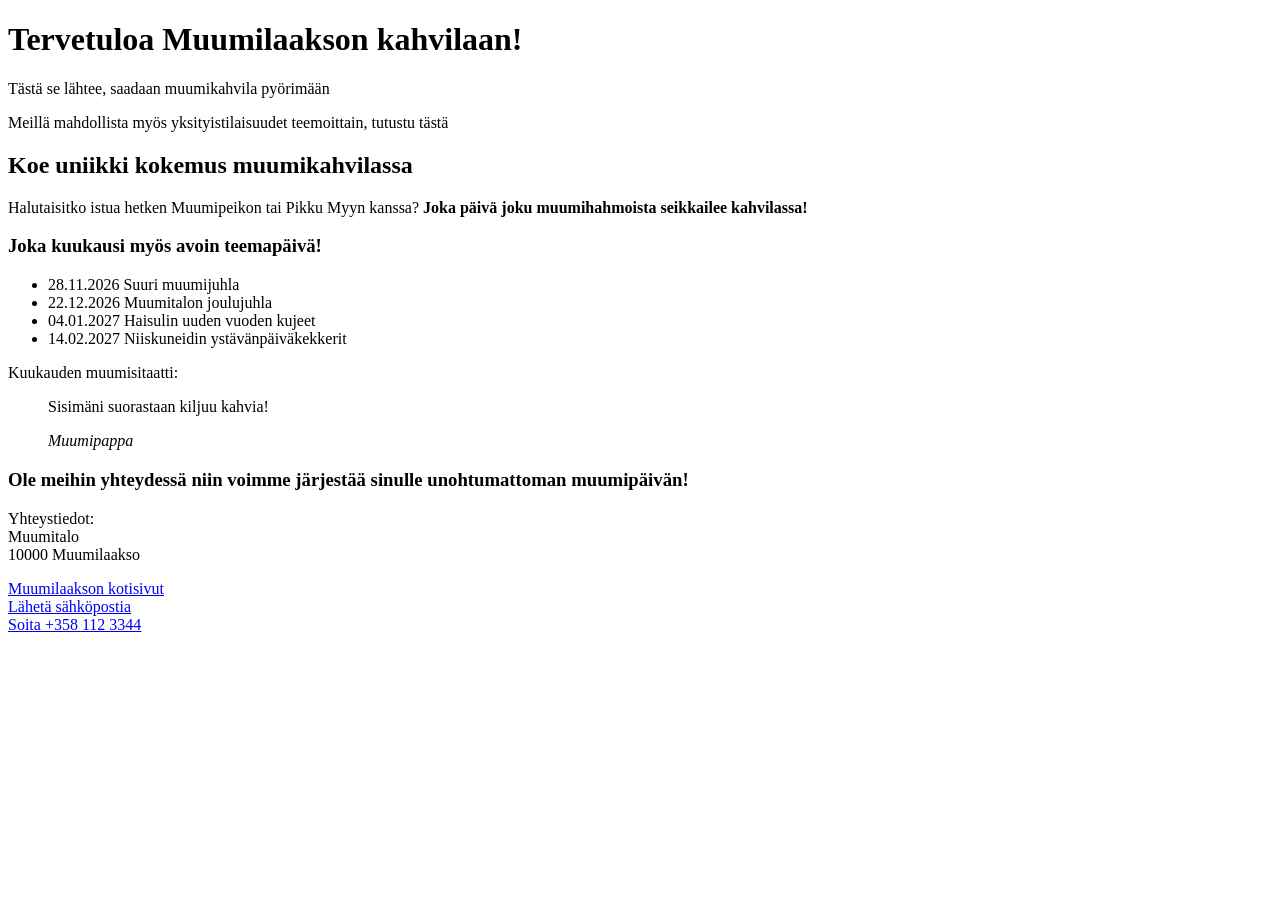
==== index.html @ e85e3ebe "lisää" ====
<!DOCTYPE html>
<html lang="en">
<head>
    <meta charset="UTF-8">
    <meta name="viewport" content="width=device-width, initial-scale=1.0">
    <title>Muumilaakson kahvila</title>
</head>
<body>
    <!-- Otsikot ja kappaleet -->
     <h1> Tervetuloa Muumilaakson kahvilaan!</h1>
     <p> Tästä se lähtee, saadaan muumikahvila pyörimään</p>
     <p> Meillä mahdollista myös yksityistilaisuudet teemoittain, tutustu tästä</p>
     <h2>Koe uniikki kokemus muumikahvilassa </h2>

     
     <p> Halutaisitko istua hetken Muumipeikon tai Pikku Myyn kanssa? <strong>Joka päivä joku muumihahmoista seikkailee kahvilassa!</strong></p>

    <h3> Joka kuukausi myös avoin teemapäivä!</h3>
        <ul>
            <li>28.11.2026 Suuri muumijuhla</li>
            <li>22.12.2026 Muumitalon joulujuhla</li>
            <li>04.01.2027 Haisulin uuden vuoden kujeet</li>
            <li>14.02.2027 Niiskuneidin ystävänpäiväkekkerit</li>
        </ul>

    <p> Kuukauden muumisitaatti:</p>
    <blockquote> 
        <p>Sisimäni suorastaan kiljuu kahvia!<p>
    <cite>Muumipappa</cite>
    </blockquote>


    <p>
        <h3>Ole meihin yhteydessä niin voimme järjestää sinulle unohtumattoman muumipäivän!</h3>

    </p>


      <p> Yhteystiedot: <br>
         Muumitalo <br>
         10000 Muumilaakso
    </p>
    <!-- Yhteystiedot -->
        <a href="https://muumilaakson.fi"> Muumilaakson kotisivut</a> <br>
        <a href="mailto:muumikahvila.com"> Lähetä sähköpostia</a> <br>
        <a href="tel:+3581123344"> Soita +358 112 3344</a>


</body>
</html>
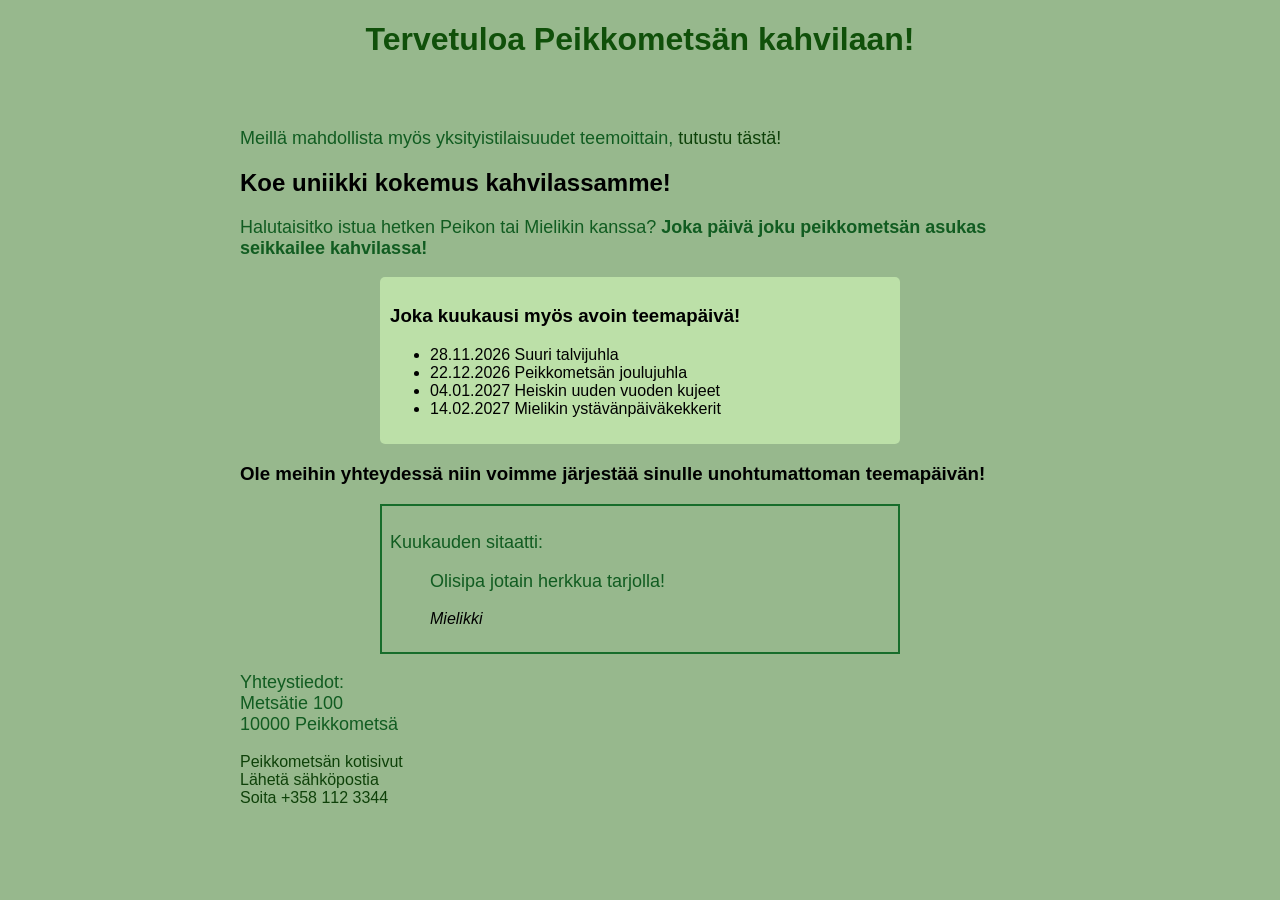
==== commit ff49266a: "juu" ====
--- a/index.html
+++ b/index.html
@@ -1,50 +1,69 @@
 <!DOCTYPE html>
-<html lang="en">
+<html lang="fi">
 <head>
     <meta charset="UTF-8">
     <meta name="viewport" content="width=device-width, initial-scale=1.0">
-    <title>Muumilaakson kahvila</title>
+    <title>Peikkometsän kahvila</title>
+    <link rel="stylesheet" href="index.css">
 </head>
+
+
+
 <body>
+
     <!-- Otsikot ja kappaleet -->
-     <h1> Tervetuloa Muumilaakson kahvilaan!</h1>
-     <p> Tästä se lähtee, saadaan muumikahvila pyörimään</p>
-     <p> Meillä mahdollista myös yksityistilaisuudet teemoittain, tutustu tästä</p>
-     <h2>Koe uniikki kokemus muumikahvilassa </h2>
+     <header>
+     <h1> Tervetuloa Peikkometsän kahvilaan!</h1>
+    </header>
+
+     <main class="container">
+     <p>
+        Meillä mahdollista myös yksityistilaisuudet teemoittain,
+       <a href="yksityistilaisuus.html"> tutustu tästä!</a> <br>
+    </p>
+     
+     <h2>Koe uniikki kokemus kahvilassamme! </h2>
 
      
-     <p> Halutaisitko istua hetken Muumipeikon tai Pikku Myyn kanssa? <strong>Joka päivä joku muumihahmoista seikkailee kahvilassa!</strong></p>
+     <p> Halutaisitko istua hetken Peikon tai Mielikin kanssa? <strong>Joka päivä joku peikkometsän asukas seikkailee kahvilassa!</strong></p>
+    
 
+     <div class="teemapaivat">
     <h3> Joka kuukausi myös avoin teemapäivä!</h3>
         <ul>
-            <li>28.11.2026 Suuri muumijuhla</li>
-            <li>22.12.2026 Muumitalon joulujuhla</li>
-            <li>04.01.2027 Haisulin uuden vuoden kujeet</li>
-            <li>14.02.2027 Niiskuneidin ystävänpäiväkekkerit</li>
+            <li>28.11.2026 Suuri talvijuhla</li>
+            <li>22.12.2026 Peikkometsän joulujuhla</li>
+            <li>04.01.2027 Heiskin uuden vuoden kujeet</li>
+            <li>14.02.2027 Mielikin ystävänpäiväkekkerit</li>
         </ul>
+    </div>
 
-    <p> Kuukauden muumisitaatti:</p>
-    <blockquote> 
-        <p>Sisimäni suorastaan kiljuu kahvia!<p>
-    <cite>Muumipappa</cite>
+    <h3>Ole meihin yhteydessä niin voimme järjestää sinulle unohtumattoman teemapäivän!</h3>
+
+    <div class="sitaatti">
+    <p> Kuukauden sitaatti:</p>
+    <blockquote>
+        <p>Olisipa jotain herkkua tarjolla!</p>
+        <cite>Mielikki</cite>
     </blockquote>
+    </div>
 
 
-    <p>
-        <h3>Ole meihin yhteydessä niin voimme järjestää sinulle unohtumattoman muumipäivän!</h3>
+    
+    
 
-    </p>
+  
 
 
       <p> Yhteystiedot: <br>
-         Muumitalo <br>
-         10000 Muumilaakso
+         Metsätie 100 <br>
+         10000 Peikkometsä
     </p>
     <!-- Yhteystiedot -->
-        <a href="https://muumilaakson.fi"> Muumilaakson kotisivut</a> <br>
-        <a href="mailto:muumikahvila.com"> Lähetä sähköpostia</a> <br>
+        <a href="https://peikkometsakahvila.fi"> Peikkometsän kotisivut</a> <br>
+        <a href="mailto:peikkometsa@kahvila.com"> Lähetä sähköpostia</a> <br>
         <a href="tel:+3581123344"> Soita +358 112 3344</a>
 
-
+</main>
 </body>
 </html>
--- a/index.css
+++ b/index.css
@@ -0,0 +1,45 @@
+
+body {
+background-color: rgb(151, 184, 141);
+font-family: Arial, sans-serif;
+}
+
+h1 {
+color: rgb(16, 80, 10);
+text-align: center;
+}
+
+p {
+color: rgb(17, 92, 33);
+font-size: 18px;
+}
+
+.teemapaivat {
+background-color: rgb(188, 224, 168);
+padding: 10px;
+border-radius: 5px;
+max-width: 500px;
+margin: 0 auto;
+}
+
+.container {
+max-width: 800px;
+margin: 20px auto;
+padding: 30px;
+}
+
+.sitaatti {
+border: 2px solid rgb(23, 109, 43);
+max-width: 500px;
+padding: 8px;
+margin: 0 auto;
+}
+
+a {
+color: rgb(14, 65, 9);
+text-decoration: none;
+}
+
+a:hover {
+text-decoration: underline;
+}
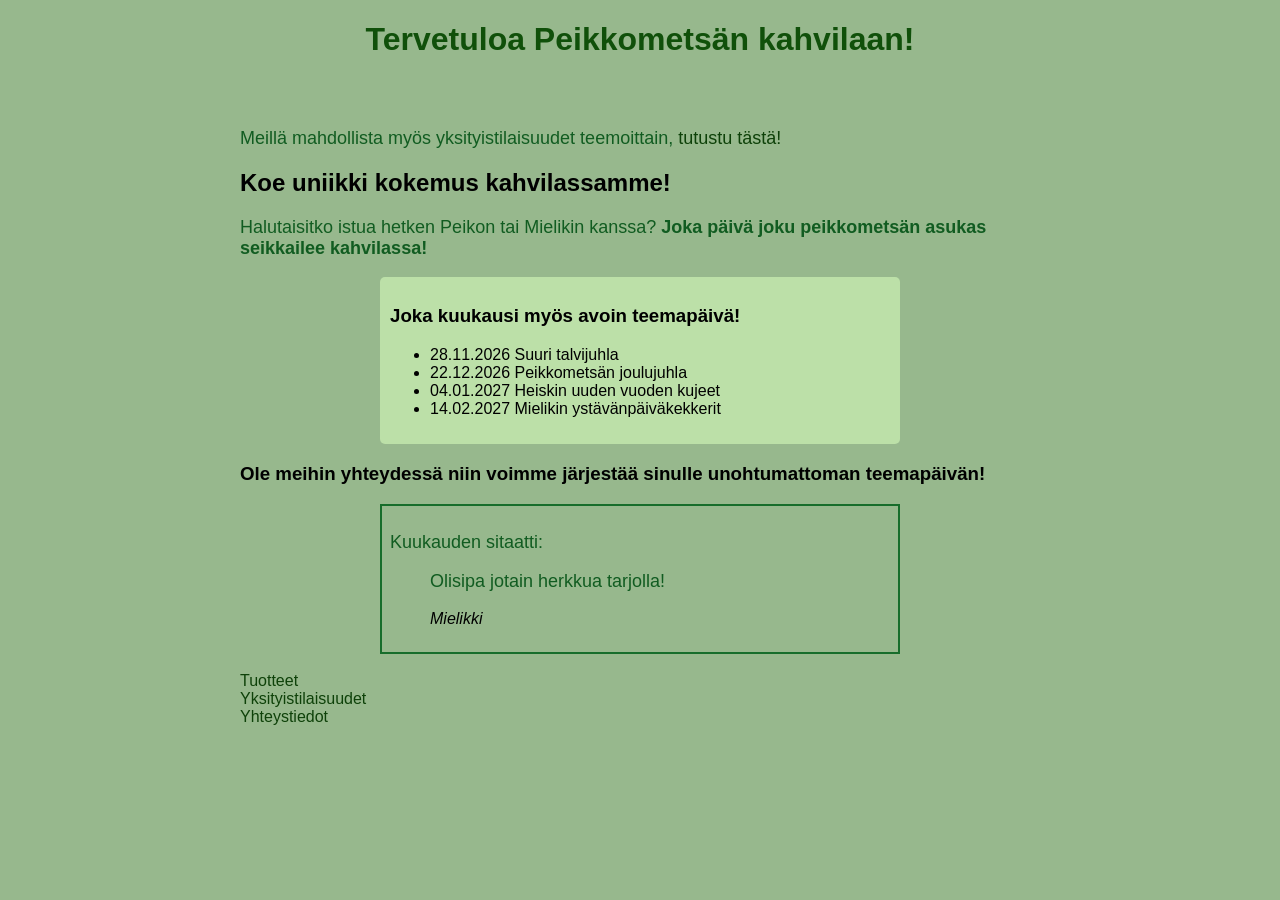
==== commit 94aed067: "uahoo" ====
--- a/index.html
+++ b/index.html
@@ -47,22 +47,15 @@
         <cite>Mielikki</cite>
     </blockquote>
     </div>
+    <br>
 
 
-    
-    
-
-  
-
-
-      <p> Yhteystiedot: <br>
-         Metsätie 100 <br>
-         10000 Peikkometsä
-    </p>
+    <div class="Linkit">
     <!-- Yhteystiedot -->
-        <a href="https://peikkometsakahvila.fi"> Peikkometsän kotisivut</a> <br>
-        <a href="mailto:peikkometsa@kahvila.com"> Lähetä sähköpostia</a> <br>
-        <a href="tel:+3581123344"> Soita +358 112 3344</a>
+        <a href="tuotteet.html"> Tuotteet</a> <br>
+        <a href="yksityistilaisuus.html"> Yksityistilaisuudet</a> <br>
+        <a href="yhteystiedot.html"> Yhteystiedot</a> 
+    </div>
 
 </main>
 </body>
--- a/index.css
+++ b/index.css
@@ -1,7 +1,7 @@
 
 body {
 background-color: rgb(151, 184, 141);
-font-family: Arial, sans-serif;
+font-family: Helvetica, Arial, sans-serif;
 }
 
 h1 {
@@ -42,4 +42,14 @@
 
 a:hover {
 text-decoration: underline;
-}+}
+
+
+.lomake {
+    max-width: 500px;
+    padding: 20px;
+    border: 2px solid rgb(16, 80, 10);
+    border-radius: 10px;
+    background-color: rgb(192, 245, 161);
+}
+
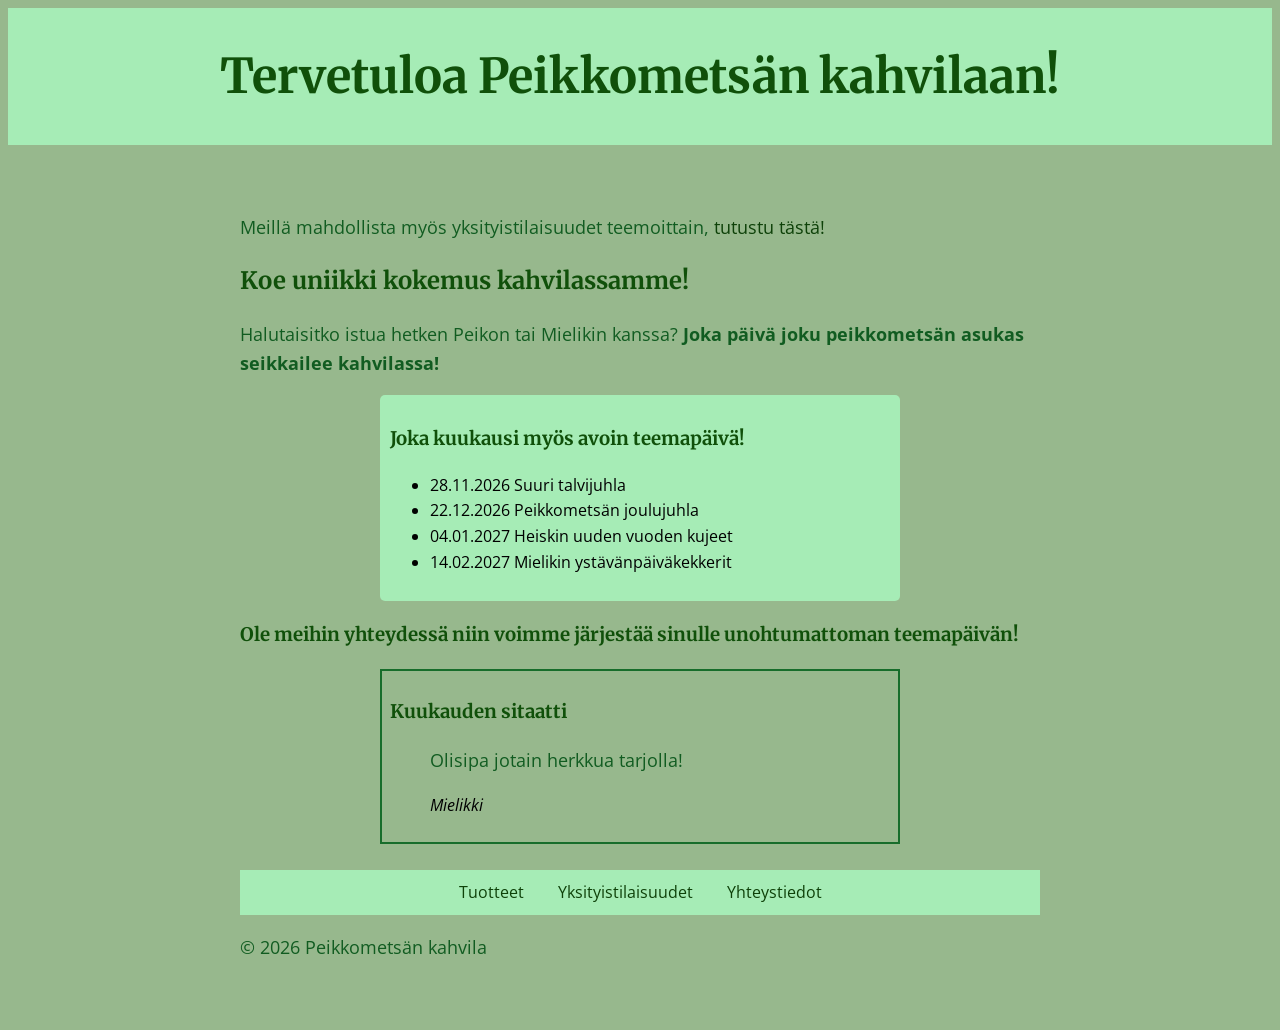
==== commit ea4f9d9d: "viimeinen päivitys" ====
--- a/index.html
+++ b/index.html
@@ -4,7 +4,13 @@
     <meta charset="UTF-8">
     <meta name="viewport" content="width=device-width, initial-scale=1.0">
     <title>Peikkometsän kahvila</title>
+
     <link rel="stylesheet" href="index.css">
+
+    <link rel="preconnect" href="https://fonts.googleapis.com">
+    <link rel="preconnect" href="https://fonts.gstatic.com" crossorigin>
+
+    <link href="https://fonts.googleapis.com/css2?family=Merriweather&family=Open+Sans:wght@400;700&display=swap" rel="stylesheet">
 </head>
 
 
@@ -28,34 +34,37 @@
      <p> Halutaisitko istua hetken Peikon tai Mielikin kanssa? <strong>Joka päivä joku peikkometsän asukas seikkailee kahvilassa!</strong></p>
     
 
-     <div class="teemapaivat">
-    <h3> Joka kuukausi myös avoin teemapäivä!</h3>
-        <ul>
-            <li>28.11.2026 Suuri talvijuhla</li>
-            <li>22.12.2026 Peikkometsän joulujuhla</li>
-            <li>04.01.2027 Heiskin uuden vuoden kujeet</li>
-            <li>14.02.2027 Mielikin ystävänpäiväkekkerit</li>
-        </ul>
-    </div>
+     <section class="teemapaivat">
+         <h3> Joka kuukausi myös avoin teemapäivä!</h3>
+            <ul>
+                <li>28.11.2026 Suuri talvijuhla</li>
+                <li>22.12.2026 Peikkometsän joulujuhla</li>
+                <li>04.01.2027 Heiskin uuden vuoden kujeet</li>
+                <li>14.02.2027 Mielikin ystävänpäiväkekkerit</li>
+            </ul>
+    </section>
 
     <h3>Ole meihin yhteydessä niin voimme järjestää sinulle unohtumattoman teemapäivän!</h3>
 
-    <div class="sitaatti">
-    <p> Kuukauden sitaatti:</p>
-    <blockquote>
+    <article class="sitaatti">
+        <h3>Kuukauden sitaatti</h3>
+        <blockquote>
         <p>Olisipa jotain herkkua tarjolla!</p>
         <cite>Mielikki</cite>
-    </blockquote>
-    </div>
+        </blockquote>
+    </article>
     <br>
 
 
-    <div class="Linkit">
-    <!-- Yhteystiedot -->
-        <a href="tuotteet.html"> Tuotteet</a> <br>
-        <a href="yksityistilaisuus.html"> Yksityistilaisuudet</a> <br>
-        <a href="yhteystiedot.html"> Yhteystiedot</a> 
-    </div>
+   <nav>
+        <a href="tuotteet.html">Tuotteet</a>
+        <a href="yksityistilaisuus.html">Yksityistilaisuudet</a>
+        <a href="yhteystiedot.html">Yhteystiedot</a>
+    </nav>
+
+    <footer>
+    <p>© 2026 Peikkometsän kahvila</p>
+    </footer>
 
 </main>
 </body>
--- a/index.css
+++ b/index.css
@@ -1,55 +1,77 @@
+body {
+    background-color: rgb(151, 184, 141);
+    font-family: 'Open Sans', sans-serif;
+    line-height: 1.6;
+}
 
-body {
-background-color: rgb(151, 184, 141);
-font-family: Helvetica, Arial, sans-serif;
+h1, h2, h3 {
+    font-family: 'Merriweather', serif;
+    color: rgb(16, 80, 10);
 }
 
 h1 {
-color: rgb(16, 80, 10);
-text-align: center;
+    text-align: center;
+    margin: 0;
+    font-size: 3rem;
 }
 
+header{
+    background-color: rgb(166, 236, 182);
+    padding: 30px 20px;
+    text-align: center;
+}
+
+
+
 p {
-color: rgb(17, 92, 33);
-font-size: 18px;
+    color: rgb(17, 92, 33);
+    font-size: 18px;
 }
 
 .teemapaivat {
-background-color: rgb(188, 224, 168);
-padding: 10px;
-border-radius: 5px;
-max-width: 500px;
-margin: 0 auto;
+    background-color: rgb(166, 236, 182);
+    padding: 10px;
+    border-radius: 5px;
+    max-width: 500px;
+    margin: 0 auto;
 }
 
 .container {
-max-width: 800px;
-margin: 20px auto;
-padding: 30px;
+    max-width: 800px;
+    margin: 20px auto;
+    padding: 30px;
 }
 
 .sitaatti {
-border: 2px solid rgb(23, 109, 43);
-max-width: 500px;
-padding: 8px;
-margin: 0 auto;
+    border: 2px solid rgb(23, 109, 43);
+    max-width: 500px;
+    padding: 8px;
+    margin: 0 auto;
 }
 
 a {
-color: rgb(14, 65, 9);
-text-decoration: none;
+    color: rgb(14, 65, 9);
+    text-decoration: none;
 }
 
 a:hover {
-text-decoration: underline;
+    text-decoration: underline;
 }
-
 
 .lomake {
     max-width: 500px;
     padding: 20px;
     border: 2px solid rgb(16, 80, 10);
     border-radius: 10px;
-    background-color: rgb(192, 245, 161);
+    background-color: rgb(166, 236, 182);
 }
 
+nav {
+    background-color: rgb(166, 236, 182);
+    padding: 10px;
+    text-align: center;
+}
+
+nav a{
+    margin: 0 15px;
+}
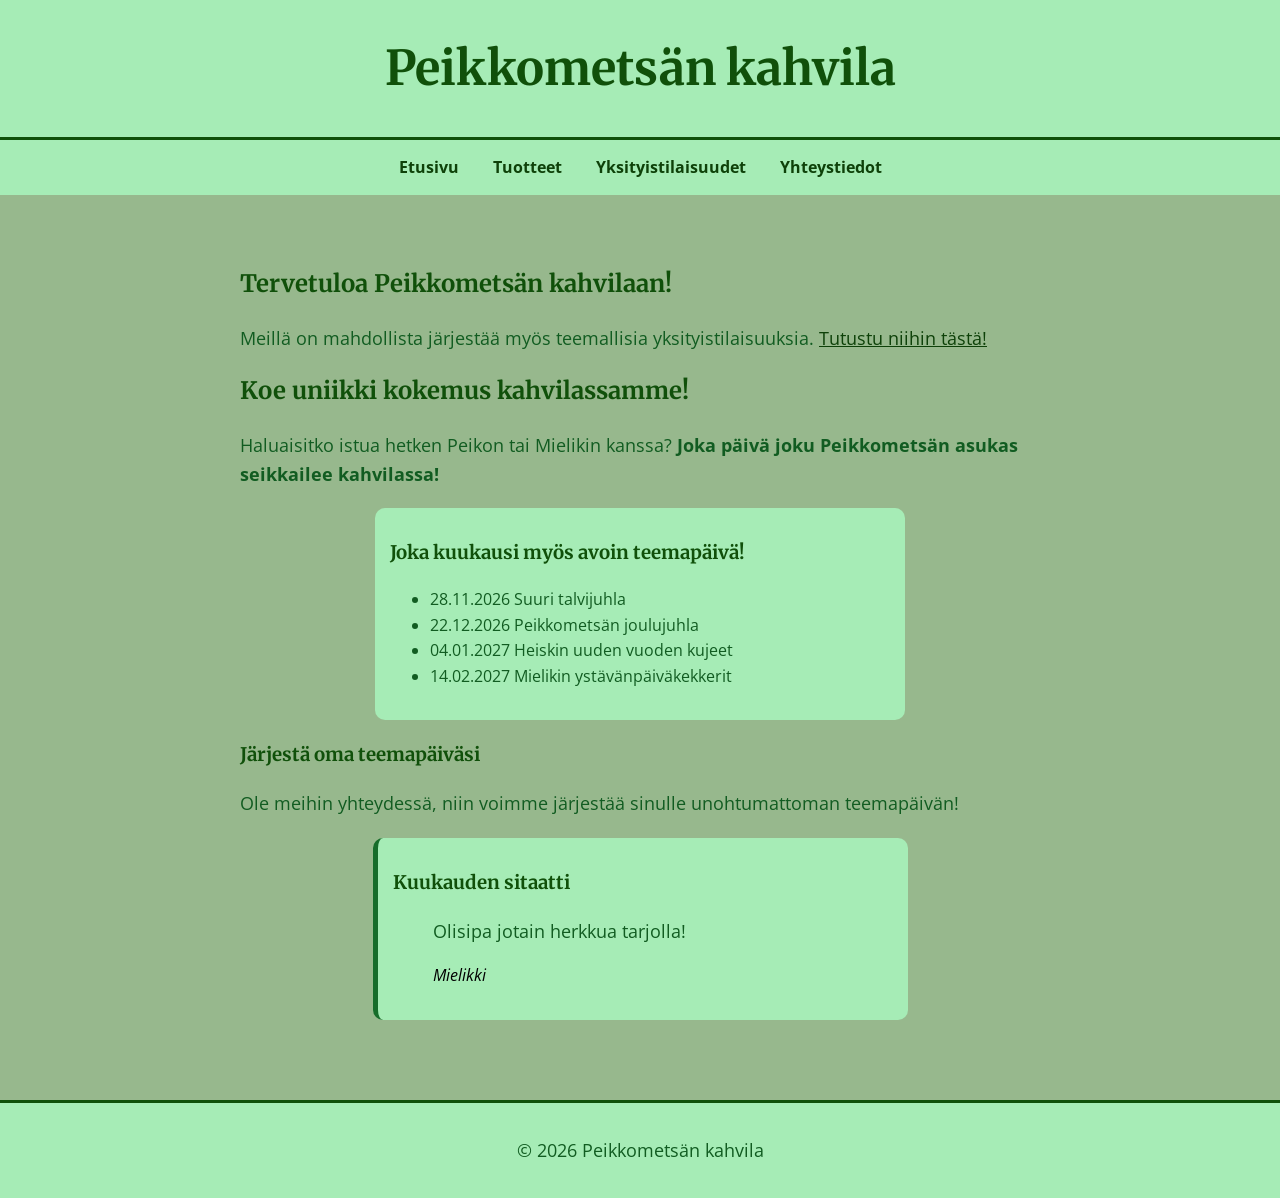
==== commit fee420c7: "päivitystä" ====
--- a/index.html
+++ b/index.html
@@ -13,59 +13,69 @@
     <link href="https://fonts.googleapis.com/css2?family=Merriweather&family=Open+Sans:wght@400;700&display=swap" rel="stylesheet">
 </head>
 
-
-
 <body>
 
-    <!-- Otsikot ja kappaleet -->
-     <header>
-     <h1> Tervetuloa Peikkometsän kahvilaan!</h1>
+    <header>
+        <h1>Peikkometsän kahvila</h1>
     </header>
 
-     <main class="container">
-     <p>
-        Meillä mahdollista myös yksityistilaisuudet teemoittain,
-       <a href="yksityistilaisuus.html"> tutustu tästä!</a> <br>
-    </p>
-     
-     <h2>Koe uniikki kokemus kahvilassamme! </h2>
+    <nav>
+        <a href="index.html">Etusivu</a>
+        <a href="tuotteet.html">Tuotteet</a>
+        <a href="yksityistilaisuus.html">Yksityistilaisuudet</a>
+        <a href="yhteystiedot.html">Yhteystiedot</a>
+    </nav>
 
-     
-     <p> Halutaisitko istua hetken Peikon tai Mielikin kanssa? <strong>Joka päivä joku peikkometsän asukas seikkailee kahvilassa!</strong></p>
-    
+    <main class="container">
 
-     <section class="teemapaivat">
-         <h3> Joka kuukausi myös avoin teemapäivä!</h3>
+        <h2>Tervetuloa Peikkometsän kahvilaan!</h2>
+
+        <p>
+            Meillä on mahdollista järjestää myös teemallisia yksityistilaisuuksia.
+            <a href="yksityistilaisuus.html">Tutustu niihin tästä!</a>
+        </p>
+
+        <h2>Koe uniikki kokemus kahvilassamme!</h2>
+
+        <p>
+            Haluaisitko istua hetken Peikon tai Mielikin kanssa?
+            <strong>Joka päivä joku Peikkometsän asukas seikkailee kahvilassa!</strong>
+        </p>
+
+        <section class="teemapaivat">
+            <h3>Joka kuukausi myös avoin teemapäivä!</h3>
+
             <ul>
                 <li>28.11.2026 Suuri talvijuhla</li>
                 <li>22.12.2026 Peikkometsän joulujuhla</li>
                 <li>04.01.2027 Heiskin uuden vuoden kujeet</li>
                 <li>14.02.2027 Mielikin ystävänpäiväkekkerit</li>
             </ul>
-    </section>
+        </section>
 
-    <h3>Ole meihin yhteydessä niin voimme järjestää sinulle unohtumattoman teemapäivän!</h3>
+        <section>
+            <h3>Järjestä oma teemapäiväsi</h3>
 
-    <article class="sitaatti">
-        <h3>Kuukauden sitaatti</h3>
-        <blockquote>
-        <p>Olisipa jotain herkkua tarjolla!</p>
-        <cite>Mielikki</cite>
-        </blockquote>
-    </article>
-    <br>
+            <p>
+                Ole meihin yhteydessä, niin voimme järjestää sinulle
+                unohtumattoman teemapäivän!
+            </p>
+        </section>
 
+        <article class="sitaatti">
+            <h3>Kuukauden sitaatti</h3>
 
-   <nav>
-        <a href="tuotteet.html">Tuotteet</a>
-        <a href="yksityistilaisuus.html">Yksityistilaisuudet</a>
-        <a href="yhteystiedot.html">Yhteystiedot</a>
-    </nav>
+            <blockquote>
+                <p>Olisipa jotain herkkua tarjolla!</p>
+                <cite>Mielikki</cite>
+            </blockquote>
+        </article>
+
+    </main>
 
     <footer>
-    <p>© 2026 Peikkometsän kahvila</p>
+        <p>© 2026 Peikkometsän kahvila</p>
     </footer>
 
-</main>
 </body>
 </html>
--- a/index.css
+++ b/index.css
@@ -2,7 +2,11 @@
     background-color: rgb(151, 184, 141);
     font-family: 'Open Sans', sans-serif;
     line-height: 1.6;
+    margin: 0;
+    padding: 0;
 }
+
+/* OTSIKOT*/
 
 h1, h2, h3 {
     font-family: 'Merriweather', serif;
@@ -10,31 +14,45 @@
 }
 
 h1 {
-    text-align: center;
     margin: 0;
     font-size: 3rem;
 }
 
-header{
+h2 {
+    margin-top: 20px;
+}
+
+h3 {
+    margin-top: 15px;
+}
+
+/* HEADERIT */
+
+header {
     background-color: rgb(166, 236, 182);
     padding: 30px 20px;
     text-align: center;
+    border-bottom: 3px solid rgb(16, 80, 10);
 }
 
 
-
-p {
-    color: rgb(17, 92, 33);
-    font-size: 18px;
+nav {
+    background-color: rgb(166, 236, 182);
+    text-align: center;
+    padding: 15px;
 }
 
-.teemapaivat {
-    background-color: rgb(166, 236, 182);
-    padding: 10px;
-    border-radius: 5px;
-    max-width: 500px;
-    margin: 0 auto;
+nav a {
+    color: rgb(14, 65, 9);
+    text-decoration: none;
+    font-weight: bold;
+    margin: 0 15px;
 }
+
+nav a:hover {
+    text-decoration: underline;
+}
+
 
 .container {
     max-width: 800px;
@@ -42,21 +60,45 @@
     padding: 30px;
 }
 
+/* TEKSTI*/
+
+p {
+    color: rgb(17, 92, 33);
+    font-size: 18px;
+}
+
+/* TEEMAPÄIVÄT*/
+
+.teemapaivat {
+    background-color: rgb(166, 236, 182);
+    padding: 15px;
+    border-radius: 10px;
+    max-width: 500px;
+    margin: 20px auto;
+}
+
+/* SITAATTI */
+
 .sitaatti {
-    border: 2px solid rgb(23, 109, 43);
+    border-left: 5px solid rgb(23, 109, 43);
+    background-color: rgb(166, 236, 182);
+    border-radius: 10px;
     max-width: 500px;
-    padding: 8px;
-    margin: 0 auto;
+    padding: 15px;
+    margin: 20px auto;
 }
+
+/* Linkit */
 
 a {
     color: rgb(14, 65, 9);
-    text-decoration: none;
 }
 
 a:hover {
-    text-decoration: underline;
+    color: rgb(23, 109, 43);
 }
+
+/* Lomake */
 
 .lomake {
     max-width: 500px;
@@ -66,12 +108,40 @@
     background-color: rgb(166, 236, 182);
 }
 
-nav {
-    background-color: rgb(166, 236, 182);
-    padding: 10px;
-    text-align: center;
+input,
+textarea {
+    width: 100%;
+    box-sizing: border-box;
+    padding: 8px;
+    border: 1px solid rgb(23, 109, 43);
+    border-radius: 5px;
 }
 
-nav a{
-    margin: 0 15px;
+button {
+    background-color: rgb(16, 80, 10);
+    color: white;
+    padding: 10px 15px;
+    border: none;
+    border-radius: 5px;
+    cursor: pointer;
+}
+
+button:hover {
+    background-color: rgb(23, 109, 43);
+}
+
+/* Listat */
+
+ul {
+    color: rgb(17, 92, 33);
+}
+
+/* Footer */
+
+footer {
+    background-color: rgb(166, 236, 182);
+    text-align: center;
+    padding: 15px;
+    margin-top: 30px;
+    border-top: 3px solid rgb(16, 80, 10);
 }
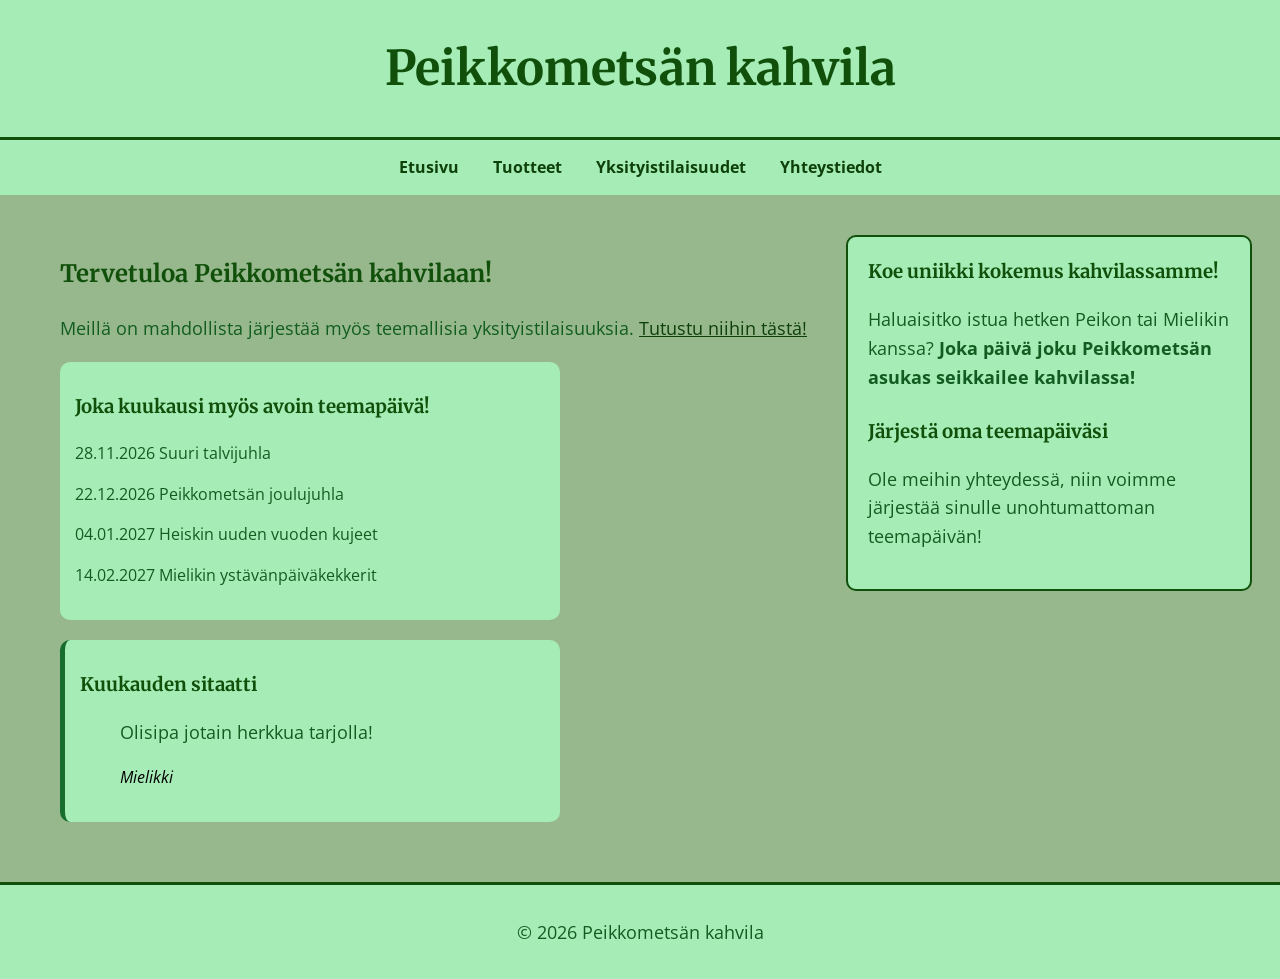
==== commit d79f28a2: "päivityksiä" ====
--- a/index.html
+++ b/index.html
@@ -28,48 +28,58 @@
 
     <main class="container">
 
-        <h2>Tervetuloa Peikkometsän kahvilaan!</h2>
+        <section>
 
-        <p>
-            Meillä on mahdollista järjestää myös teemallisia yksityistilaisuuksia.
-            <a href="yksityistilaisuus.html">Tutustu niihin tästä!</a>
-        </p>
+            <h2>Tervetuloa Peikkometsän kahvilaan!</h2>
 
-        <h2>Koe uniikki kokemus kahvilassamme!</h2>
+            <p>
+                Meillä on mahdollista järjestää myös teemallisia yksityistilaisuuksia.
+                <a href="yksityistilaisuus.html">Tutustu niihin tästä!</a>
+            </p>
 
-        <p>
-            Haluaisitko istua hetken Peikon tai Mielikin kanssa?
-            <strong>Joka päivä joku Peikkometsän asukas seikkailee kahvilassa!</strong>
-        </p>
+            <section class="teemapaivat">
 
-        <section class="teemapaivat">
-            <h3>Joka kuukausi myös avoin teemapäivä!</h3>
+                <h3>Joka kuukausi myös avoin teemapäivä!</h3>
 
-            <ul>
-                <li>28.11.2026 Suuri talvijuhla</li>
-                <li>22.12.2026 Peikkometsän joulujuhla</li>
-                <li>04.01.2027 Heiskin uuden vuoden kujeet</li>
-                <li>14.02.2027 Mielikin ystävänpäiväkekkerit</li>
-            </ul>
+                <ul>
+                    <li>28.11.2026 Suuri talvijuhla</li>
+                    <li>22.12.2026 Peikkometsän joulujuhla</li>
+                    <li>04.01.2027 Heiskin uuden vuoden kujeet</li>
+                    <li>14.02.2027 Mielikin ystävänpäiväkekkerit</li>
+                </ul>
+
+            </section>
+
+            <article class="sitaatti">
+
+                <h3>Kuukauden sitaatti</h3>
+
+                <blockquote>
+                    <p>Olisipa jotain herkkua tarjolla!</p>
+                    <cite>Mielikki</cite>
+                </blockquote>
+
+            </article>
+
         </section>
 
-        <section>
+        <aside>
+
+            <h3>Koe uniikki kokemus kahvilassamme!</h3>
+
+            <p>
+                Haluaisitko istua hetken Peikon tai Mielikin kanssa?
+                <strong>Joka päivä joku Peikkometsän asukas seikkailee kahvilassa!</strong>
+            </p>
+
             <h3>Järjestä oma teemapäiväsi</h3>
 
             <p>
                 Ole meihin yhteydessä, niin voimme järjestää sinulle
                 unohtumattoman teemapäivän!
             </p>
-        </section>
 
-        <article class="sitaatti">
-            <h3>Kuukauden sitaatti</h3>
-
-            <blockquote>
-                <p>Olisipa jotain herkkua tarjolla!</p>
-                <cite>Mielikki</cite>
-            </blockquote>
-        </article>
+        </aside>
 
     </main>
 
--- a/index.css
+++ b/index.css
@@ -1,14 +1,26 @@
+/* YLEISET ASETUKSET */
+
+* {
+    box-sizing: border-box;
+}
+
 body {
     background-color: rgb(151, 184, 141);
     font-family: 'Open Sans', sans-serif;
     line-height: 1.6;
     margin: 0;
     padding: 0;
-}
-
-/* OTSIKOT*/
-
-h1, h2, h3 {
+
+    display: flex;
+    flex-direction: column;
+    min-height: 100vh;
+}
+
+/* OTSIKOT */
+
+h1,
+h2,
+h3 {
     font-family: 'Merriweather', serif;
     color: rgb(16, 80, 10);
 }
@@ -26,7 +38,7 @@
     margin-top: 15px;
 }
 
-/* HEADERIT */
+/* HEADER */
 
 header {
     background-color: rgb(166, 236, 182);
@@ -35,6 +47,7 @@
     border-bottom: 3px solid rgb(16, 80, 10);
 }
 
+/* NAVIGAATIO */
 
 nav {
     background-color: rgb(166, 236, 182);
@@ -53,28 +66,86 @@
     text-decoration: underline;
 }
 
+/* GRID-RAKENNE */
 
 .container {
-    max-width: 800px;
+    display: grid;
+    grid-template-columns: 65% 35%;
+    gap: 2rem;
+    max-width: 1200px;
     margin: 20px auto;
-    padding: 30px;
-}
-
-/* TEKSTI*/
+    padding: 20px;
+}
+
+/* PÄÄSISÄLTÖ */
+
+.sisalto {
+    padding: 0;
+}
+
+/* SIVUPALKKI */
+
+aside {
+    background-color: rgb(166, 236, 182);
+    padding: 20px;
+    border-radius: 10px;
+    border: 2px solid rgb(16, 80, 10);
+    height: fit-content;
+}
+
+aside h3 {
+    margin-top: 25px;
+    margin-bottom: 10px;
+}
+
+aside h3:first-child {
+    margin-top: 0;
+}
+
+/* TEKSTI */
 
 p {
     color: rgb(17, 92, 33);
     font-size: 18px;
 }
 
-/* TEEMAPÄIVÄT*/
+/* LISTAT */
+
+ul {
+    color: rgb(17, 92, 33);
+}
+
+ul li {
+    margin-bottom: 15px;
+}
+
+/* YKSITYISTILAISUUDET */
+
+.tilaisuuslista {
+    padding-left: 25px;
+}
+
+.tilaisuuslista li {
+    margin-bottom: 25px;
+}
+
+.tilaisuuslista li strong {
+    color: rgb(16, 80, 10);
+}
+
+/* TEEMAPÄIVÄT */
 
 .teemapaivat {
     background-color: rgb(166, 236, 182);
     padding: 15px;
     border-radius: 10px;
     max-width: 500px;
-    margin: 20px auto;
+    margin: 20px 0;
+}
+
+.teemapaivat ul {
+    list-style: none;
+    padding-left: 0;
 }
 
 /* SITAATTI */
@@ -83,12 +154,38 @@
     border-left: 5px solid rgb(23, 109, 43);
     background-color: rgb(166, 236, 182);
     border-radius: 10px;
+    padding: 15px;
     max-width: 500px;
-    padding: 15px;
-    margin: 20px auto;
-}
-
-/* Linkit */
+    margin: 20px 0;
+}
+
+/* TUOTTEET */
+
+.tuoteotsikko {
+    text-align: center;
+    margin-bottom: 30px;
+}
+
+.tuotetiedot {
+    display: grid;
+    grid-template-columns: repeat(3, minmax(250px, 300px));
+    justify-content: center;
+    gap: 20px;
+}
+
+.tuotteet {
+    background-color: rgb(166, 236, 182);
+    border: 2px solid rgb(16, 80, 10);
+    border-radius: 10px;
+    padding: 20px;
+}
+
+.tuotteet h3 {
+    text-align: center;
+    margin-top: 0;
+}
+
+/* LINKIT */
 
 a {
     color: rgb(14, 65, 9);
@@ -98,24 +195,48 @@
     color: rgb(23, 109, 43);
 }
 
-/* Lomake */
+/* LOMAKE */
 
 .lomake {
-    max-width: 500px;
+    width: 100%;
+    max-width: 700px;
     padding: 20px;
     border: 2px solid rgb(16, 80, 10);
     border-radius: 10px;
     background-color: rgb(166, 236, 182);
+}
+
+form p {
+    margin-bottom: 15px;
+}
+
+label {
+    display: block;
+    margin-bottom: 5px;
 }
 
 input,
 textarea {
     width: 100%;
-    box-sizing: border-box;
-    padding: 8px;
+    max-width: 100%;
+    padding: 10px;
     border: 1px solid rgb(23, 109, 43);
     border-radius: 5px;
-}
+    font-family: inherit;
+}
+
+textarea {
+    resize: vertical;
+}
+
+/* OSOITE */
+
+address {
+    font-style: normal;
+    color: rgb(17, 92, 33);
+}
+
+/* PAINIKKEET */
 
 button {
     background-color: rgb(16, 80, 10);
@@ -130,18 +251,39 @@
     background-color: rgb(23, 109, 43);
 }
 
-/* Listat */
-
-ul {
-    color: rgb(17, 92, 33);
-}
-
-/* Footer */
+/* FOOTER */
 
 footer {
     background-color: rgb(166, 236, 182);
     text-align: center;
     padding: 15px;
-    margin-top: 30px;
+    margin-top: auto;
     border-top: 3px solid rgb(16, 80, 10);
+}
+
+/* MOBIILI */
+
+@media (max-width: 768px) {
+
+    .container {
+        grid-template-columns: 1fr;
+    }
+
+    .tuotetiedot {
+        grid-template-columns: 1fr;
+    }
+
+    nav a {
+        display: block;
+        margin: 10px 0;
+    }
+
+    h1 {
+        font-size: 2rem;
+    }
+
+    .teemapaivat,
+    .sitaatti {
+        max-width: 100%;
+    }
 }
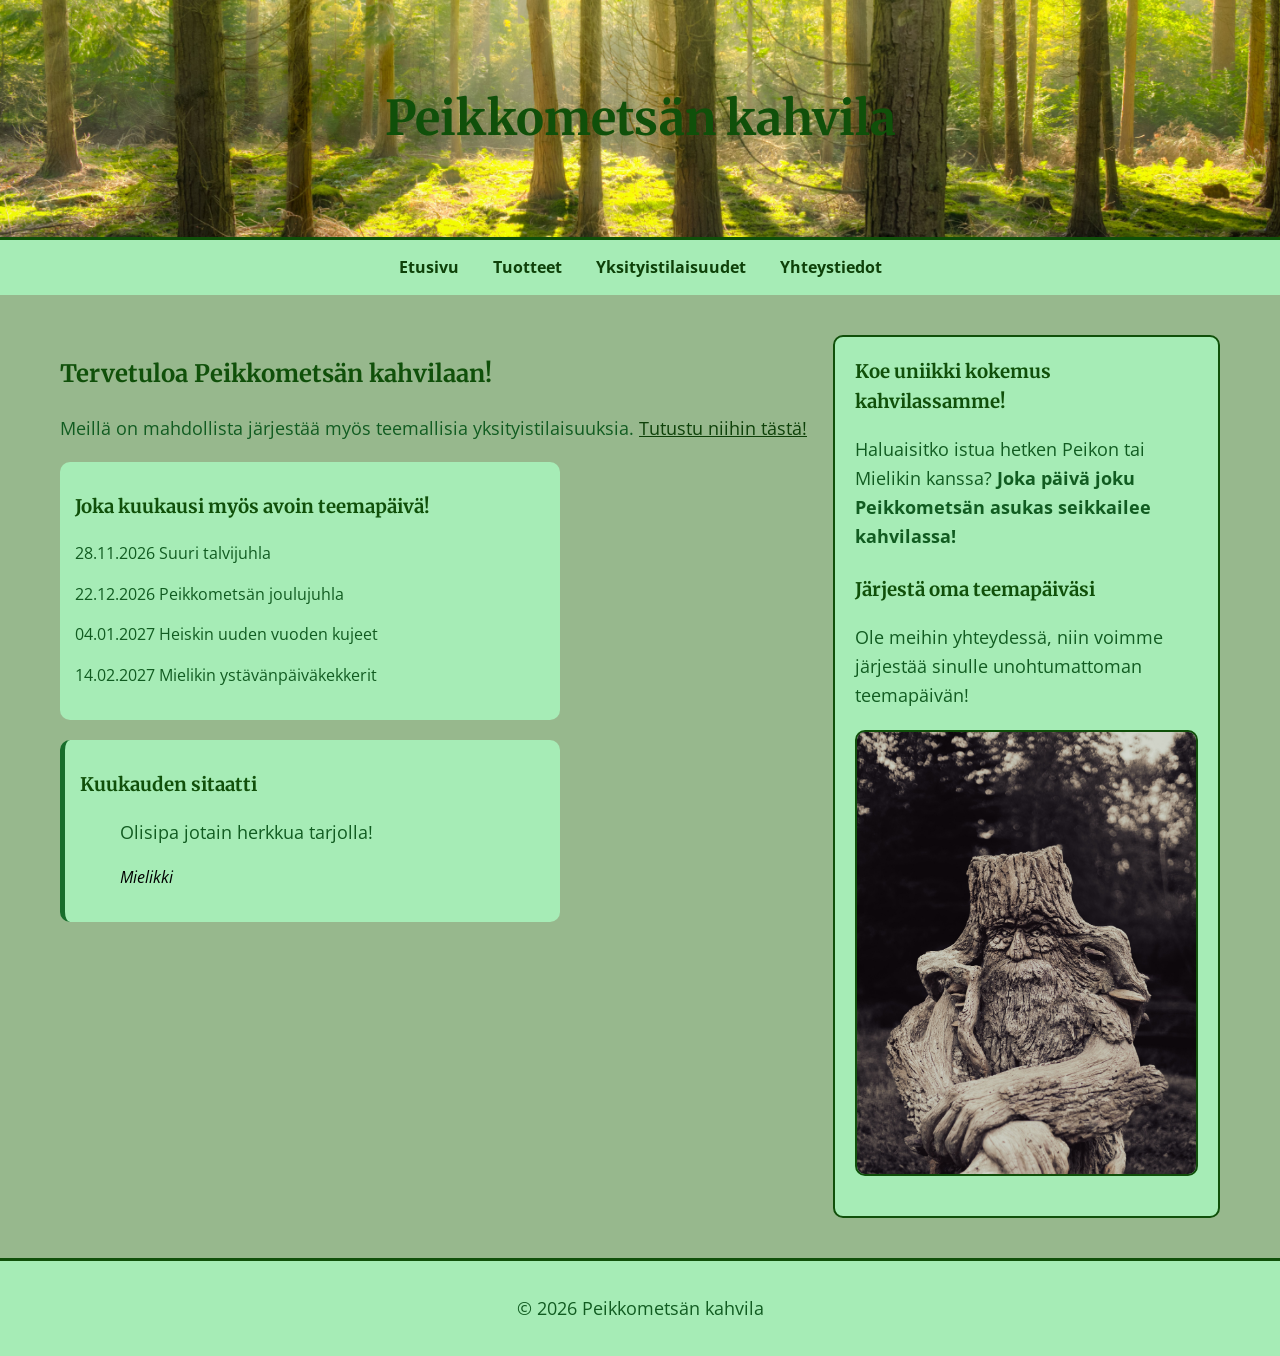
==== commit f6176615: "Päivitkä kahvilasivusto" ====
--- a/index.html
+++ b/index.html
@@ -31,6 +31,7 @@
         <section>
 
             <h2>Tervetuloa Peikkometsän kahvilaan!</h2>
+                
 
             <p>
                 Meillä on mahdollista järjestää myös teemallisia yksityistilaisuuksia.
@@ -79,6 +80,13 @@
                 unohtumattoman teemapäivän!
             </p>
 
+            <img class="etusivukuva"
+                 src="kuvat/pexels-andrii-smuryhin-506644683-31799811.jpg"
+                 alt="Peikkometsän kahvilaa ympäröivä metsä"
+                 width="800"
+                 height="533">
+
+        
         </aside>
 
     </main>
--- a/index.css
+++ b/index.css
@@ -1,5 +1,3 @@
-/* YLEISET ASETUKSET */
-
 * {
     box-sizing: border-box;
 }
@@ -38,21 +36,28 @@
     margin-top: 15px;
 }
 
-/* HEADER */
+/* HEADERI */
 
 header {
-    background-color: rgb(166, 236, 182);
-    padding: 30px 20px;
+    background-image: url("kuvat/pexels-clickerhappy-240040.jpg");
+    background-size: cover;
+    background-position: center;
+    background-repeat: no-repeat;
+
+    padding: 80px 20px;
     text-align: center;
     border-bottom: 3px solid rgb(16, 80, 10);
 }
 
-/* NAVIGAATIO */
 
 nav {
     background-color: rgb(166, 236, 182);
     text-align: center;
     padding: 15px;
+
+    position: sticky;
+    top: 0;
+    z-index: 100;
 }
 
 nav a {
@@ -66,61 +71,80 @@
     text-decoration: underline;
 }
 
-/* GRID-RAKENNE */
+/* GRIDIT */
 
 .container {
     display: grid;
-    grid-template-columns: 65% 35%;
+    grid-template-columns:2fr 1fr;
+    max-width: 1200px;
+    margin: 20px auto;
+    padding: 20px;
+}
+
+
+.sisalto {
+    padding: 0;
+}
+
+/* SIVUPALKKI */
+
+aside {
+    background-color: rgb(166, 236, 182);
+    padding: 20px;
+    border-radius: 10px;
+    border: 2px solid rgb(16, 80, 10);
+    height: fit-content;
+}
+
+aside h3 {
+    margin-top: 25px;
+    margin-bottom: 10px;
+}
+
+aside h3:first-child {
+    margin-top: 0;
+}
+
+/* TEKSTIT */
+
+p {
+    color: rgb(17, 92, 33);
+    font-size: 18px;
+}
+
+/* LISTAT */
+
+ul {
+    color: rgb(17, 92, 33);
+}
+
+ul li {
+    margin-bottom: 15px;
+}
+
+/* YKSITYISTILAISUUDET */
+
+.tilaisuuslista {
+    padding-left: 25px;
+}
+
+.tilaisuuslista li {
+    margin-bottom: 25px;
+}
+
+.tilaisuuslista li strong {
+    color: rgb(16, 80, 10);
+}
+
+.tilaisuudet {
+    display: grid;
+    grid-template-columns: 3fr 1fr;
     gap: 2rem;
     max-width: 1200px;
     margin: 20px auto;
     padding: 20px;
 }
 
-/* PÄÄSISÄLTÖ */
-
-.sisalto {
-    padding: 0;
-}
-
-/* SIVUPALKKI */
-
-aside {
-    background-color: rgb(166, 236, 182);
-    padding: 20px;
-    border-radius: 10px;
-    border: 2px solid rgb(16, 80, 10);
-    height: fit-content;
-}
-
-aside h3 {
-    margin-top: 25px;
-    margin-bottom: 10px;
-}
-
-aside h3:first-child {
-    margin-top: 0;
-}
-
-/* TEKSTI */
-
-p {
-    color: rgb(17, 92, 33);
-    font-size: 18px;
-}
-
-/* LISTAT */
-
-ul {
-    color: rgb(17, 92, 33);
-}
-
-ul li {
-    margin-bottom: 15px;
-}
-
-/* YKSITYISTILAISUUDET */
-
 .tilaisuuslista {
     padding-left: 25px;
 }
@@ -129,7 +153,7 @@
     margin-bottom: 25px;
 }
 
-.tilaisuuslista li strong {
+.tilaisuuslista strong {
     color: rgb(16, 80, 10);
 }
 
@@ -178,6 +202,7 @@
     border: 2px solid rgb(16, 80, 10);
     border-radius: 10px;
     padding: 20px;
+    margin-bottom: 20px;
 }
 
 .tuotteet h3 {
@@ -236,8 +261,6 @@
     color: rgb(17, 92, 33);
 }
 
-/* PAINIKKEET */
-
 button {
     background-color: rgb(16, 80, 10);
     color: white;
@@ -261,6 +284,91 @@
     border-top: 3px solid rgb(16, 80, 10);
 }
 
+/* KUVAJUTUT*/
+
+.etusivuvideo {
+    display: block;
+    max-width: 100%;
+    height: auto;
+    margin-bottom: 30px;
+    border-radius: 10px;
+}
+
+.etusivukuva {
+    display: block;
+    width: 100%;
+    height: auto;
+    margin-top: 20px;
+    border-radius: 10px;
+    border: 2px solid rgb(16, 80, 10);
+}
+
+.etusivukuva,
+.etusivuvideo {
+    display: block;
+    max-width: 100%;
+    height: auto;
+    margin: 20px 0;
+    border-radius: 10px;
+}
+
+.tilaisuuskuva,
+.metsapeikko {
+    display: block;
+    width: 100%;
+    height: auto;
+    margin: 20px 0;
+    border-radius: 10px;
+}
+
+.yhteystietokuva {
+    display: block;
+    max-width: 100%;
+    height: auto;
+    margin: 20px 0;
+    border-radius: 10px;
+}
+
+.peikko {
+    display: block;
+    max-width: 100%;
+    height: auto;
+    margin: 20px 0;
+    border-radius: 10px;
+}
+
+
+
+/*Kuvagalleria*/
+
+.kuvagalleria {
+    display: flex;
+    justify-content: center;
+    gap: 20px;
+    flex-wrap: wrap;
+    margin-bottom: 30px;
+}
+
+.kuvagalleria img {
+    width: 300px;
+    height: 220px;
+    object-fit: cover;
+    border-radius: 10px;
+    
+}
+
+.alakuva {
+    display: block;
+    width: 100%;
+    max-width: 940px;
+    height: auto;
+    margin: 30px auto 0;
+    border-radius: 10px;
+    box-shadow: 0 4px 12px rgba(0, 0, 0, 0.2);
+    margin-bottom: 30px;
+}
+
+
 /* MOBIILI */
 
 @media (max-width: 768px) {
@@ -286,4 +394,14 @@
     .sitaatti {
         max-width: 100%;
     }
-}+
+     .kuvagalleria {
+        flex-direction: column;
+        align-items: center;
+    }
+
+    .kuvagalleria img {
+        width: 100%;
+        max-width: 300px;
+    }
+} 
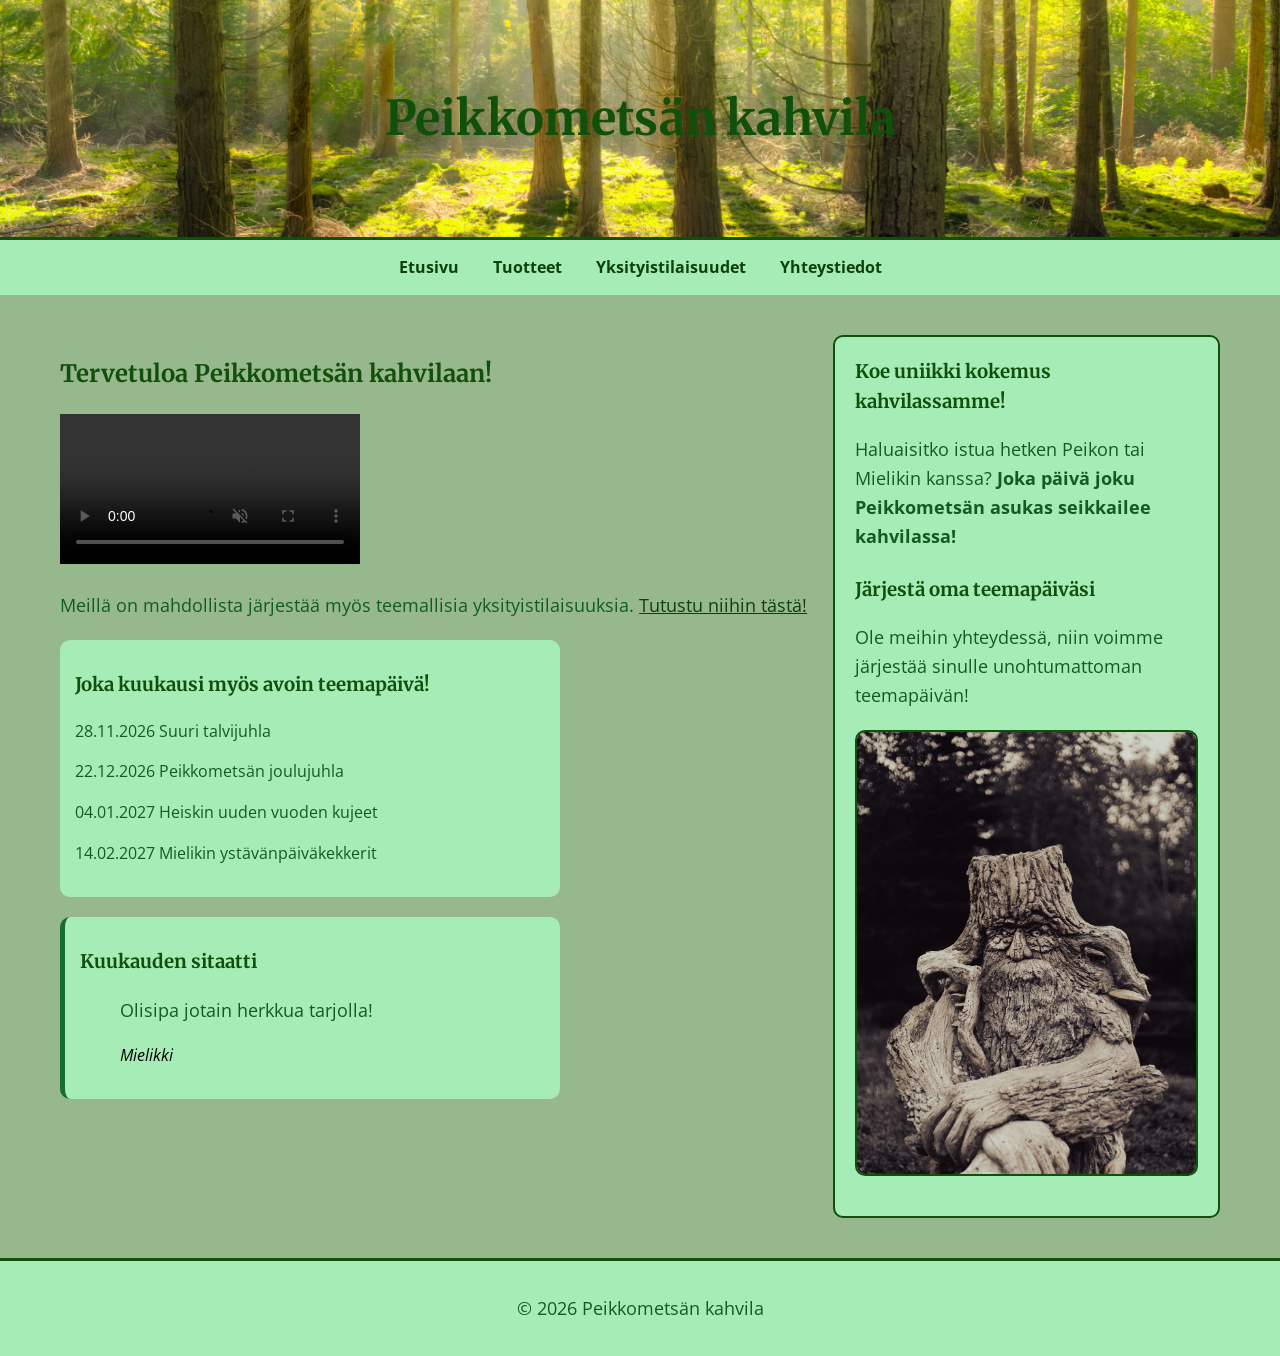
==== commit 77fc255b: "päivitys" ====
--- a/index.html
+++ b/index.html
@@ -31,6 +31,13 @@
         <section>
 
             <h2>Tervetuloa Peikkometsän kahvilaan!</h2>
+
+            <section class="etusivuvideo">
+            <video controls autoplay muted loop>
+                <source src="Videot/14553347_1280_720_30fps.mp4" type="video/mp4">
+                Selaimesi ei tue videota.
+            </video>
+            </section>
                 
 
             <p>
